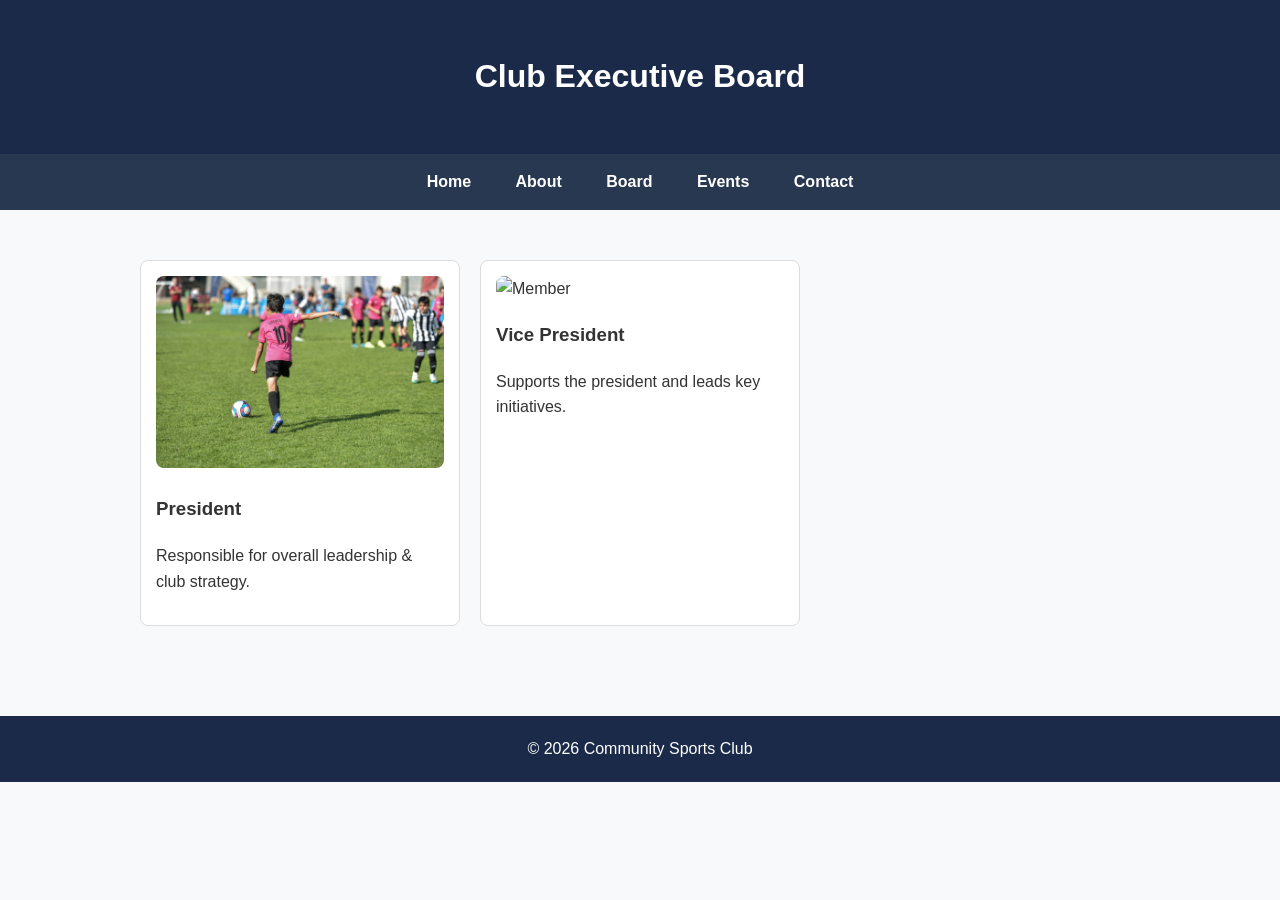
==== board.html @ 5b1403ac "added the images" ====
<!DOCTYPE html>
<html lang="en">
<head>
<meta charset="UTF-8">
<title>Executive Board</title>
<link rel="stylesheet" href="css/style.css">
</head>
<body>

<header>
    <h1>Club Executive Board</h1>
</header>

<nav>
    <a href="index.html">Home</a>
    <a href="about.html">About</a>
    <a href="board.html">Board</a>
    <a href="events.html">Events</a>
    <a href="contact.html">Contact</a>
</nav>

<section>
    <div class="board-grid">
        <div class="board-member">
            <img src="images/board1.jpg" alt="Member">
            <h3>President</h3>
            <p>Responsible for overall leadership & club strategy.</p>
        </div>
        <div class="board-member">
            <img src="images/board2.jpg" alt="Member">
            <h3>Vice President</h3>
            <p>Supports the president and leads key initiatives.</p>
        </div>
    </div>
</section>

<div class="footer">
    © 2026 Community Sports Club
</div>

</body>
</html>
---- css/style.css ----
body {
    font-family: Arial, sans-serif;
    margin: 0;
    padding: 0;
    line-height: 1.6;
    background: #f8f9fa;
    color: #333;
}

header {
    background: #1b2a49;
    color: white;
    padding: 30px 0;
    text-align: center;
}

header img {
    max-width: 120px;
}

nav {
    background: #283850;
    text-align: center;
    padding: 15px 0;
}

nav a {
    color: white;
    margin: 0 20px;
    text-decoration: none;
    font-weight: bold;
}

section {
    padding: 40px 20px;
    max-width: 1000px;
    margin: auto;
}

.footer {
    background: #1b2a49;
    color: white;
    text-align: center;
    padding: 20px;
    margin-top: 40px;
}

.board-member, .event-box {
    border: 1px solid #ddd;
    background: white;
    padding: 15px;
    margin: 10px 0;
    border-radius: 8px;
}

.board-member img {
    width: 100%;
    border-radius: 8px;
}

.board-grid {
    display: grid;
    grid-template-columns: repeat(auto-fill, minmax(250px, 1fr));
    gap: 20px;
}
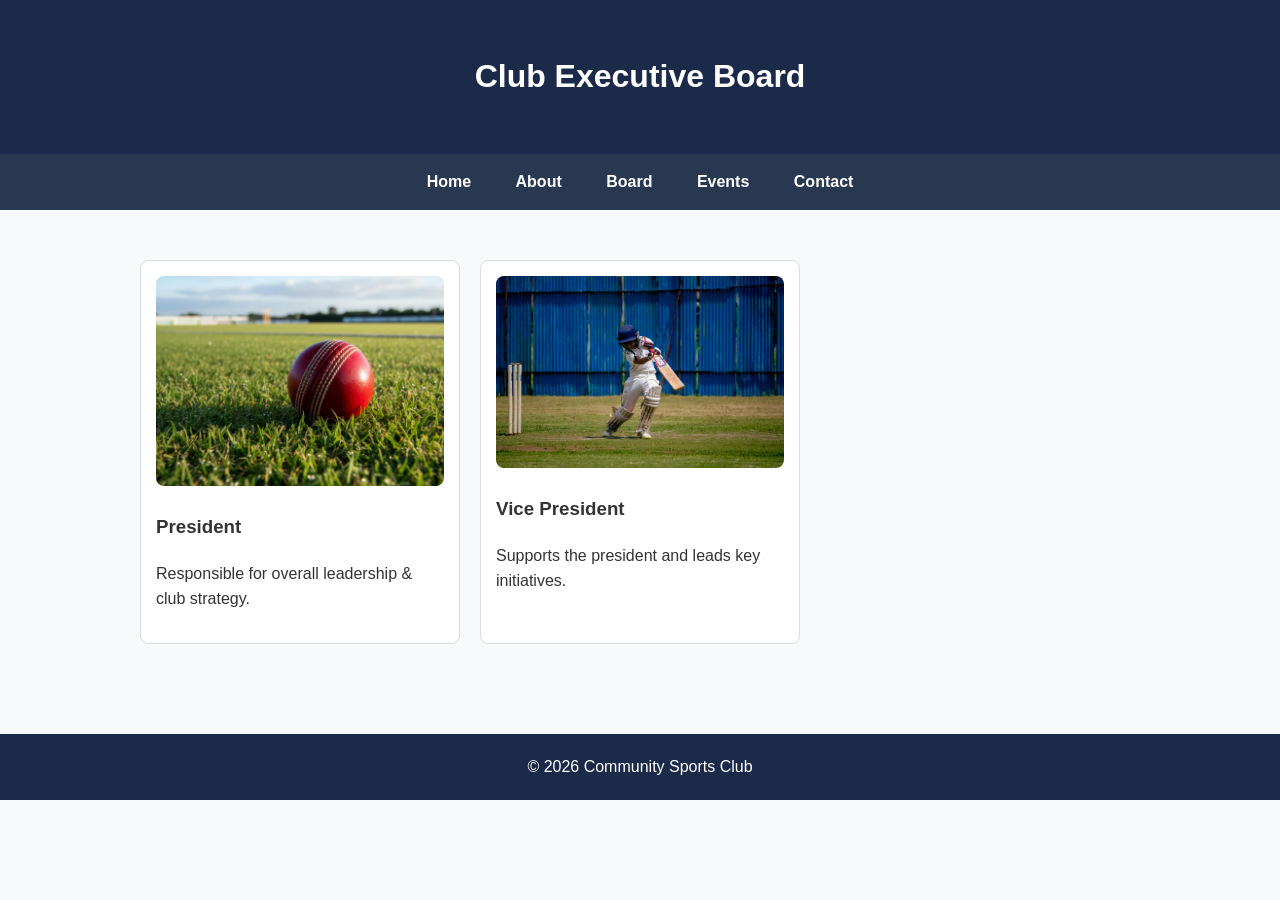
==== commit 3e733a70: "photos are changed" ====
--- a/board.html
+++ b/board.html
@@ -22,12 +22,12 @@
 <section>
     <div class="board-grid">
         <div class="board-member">
-            <img src="images/board1.jpg" alt="Member">
+            <img src="images/board.jpg" alt="Member">
             <h3>President</h3>
             <p>Responsible for overall leadership & club strategy.</p>
         </div>
         <div class="board-member">
-            <img src="images/board2.jpg" alt="Member">
+            <img src="images/board1.jpg" alt="Member">
             <h3>Vice President</h3>
             <p>Supports the president and leads key initiatives.</p>
         </div>
